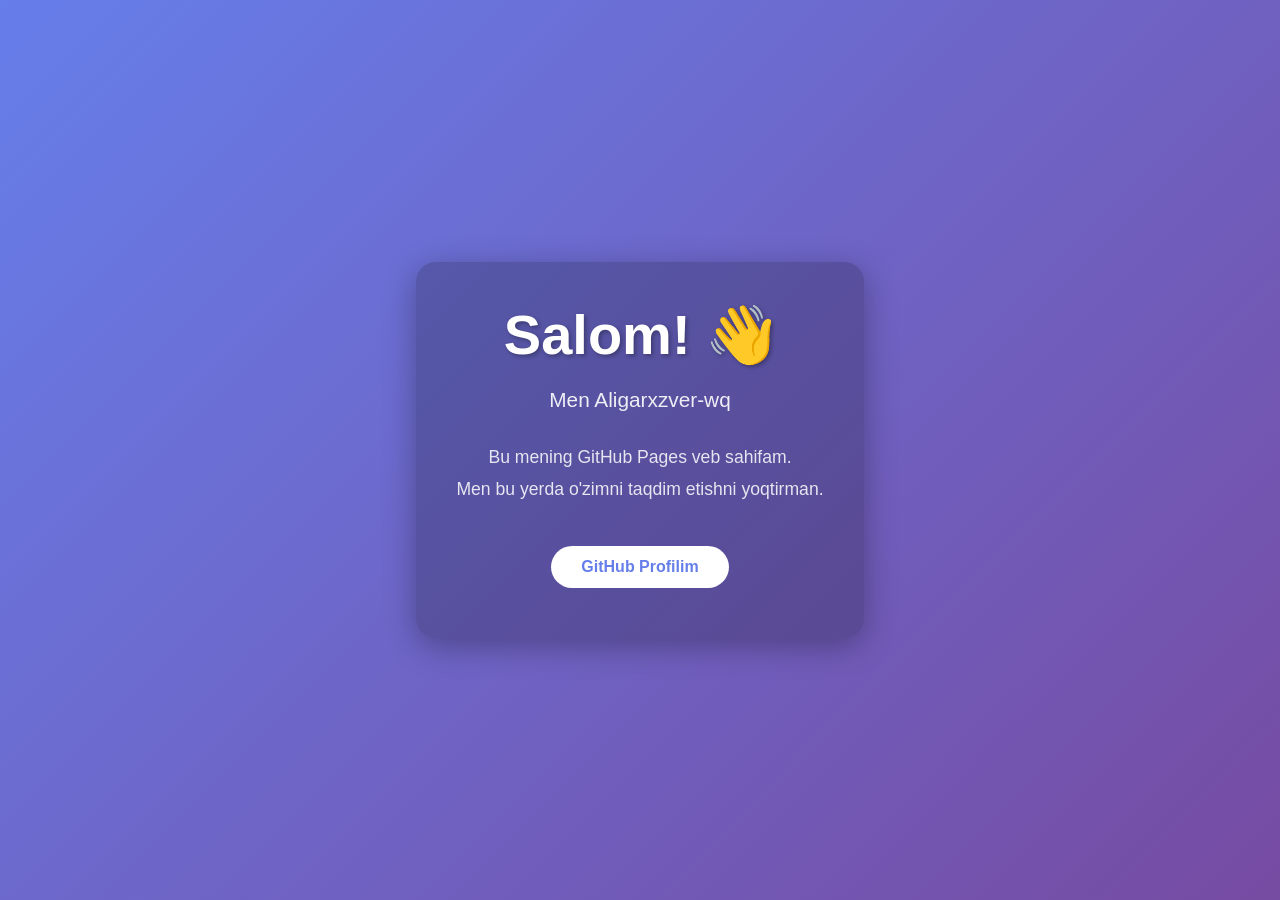
==== index.html @ 8b9c86d7 "Create personal web page with styled elements This HTML file serves as a personal web page with a gr" ====
<!DOCTYPE html>
<html lang="uz">
<head>
    <meta charset="UTF-8">
    <meta name="viewport" content="width=device-width, initial-scale=1.0">
    <title>Mening Veb Sahifam</title>
    <style>
        * {
            margin: 0;
            padding: 0;
            box-sizing: border-box;
        }
        
        body {
            font-family: 'Segoe UI', Tahoma, Geneva, Verdana, sans-serif;
            background: linear-gradient(135deg, #667eea 0%, #764ba2 100%);
            min-height: 100vh;
            display: flex;
            justify-content: center;
            align-items: center;
            color: white;
        }
        
        .container {
            text-align: center;
            padding: 40px;
            background: rgba(0, 0, 0, 0.2);
            border-radius: 20px;
            box-shadow: 0 8px 32px rgba(0, 0, 0, 0.3);
            max-width: 600px;
        }
        
        h1 {
            font-size: 3.5em;
            margin-bottom: 20px;
            text-shadow: 2px 2px 4px rgba(0, 0, 0, 0.3);
        }
        
        .subtitle {
            font-size: 1.3em;
            margin-bottom: 30px;
            opacity: 0.9;
        }
        
        .description {
            font-size: 1.1em;
            line-height: 1.8;
            margin-bottom: 30px;
            opacity: 0.85;
        }
        
        .button {
            display: inline-block;
            background: white;
            color: #667eea;
            padding: 12px 30px;
            border-radius: 25px;
            text-decoration: none;
            font-weight: bold;
            margin: 10px;
            transition: transform 0.3s, box-shadow 0.3s;
        }
        
        .button:hover {
            transform: translateY(-2px);
            box-shadow: 0 5px 15px rgba(0, 0, 0, 0.3);
        }
    </style>
</head>
<body>
    <div class="container">
        <h1>Salom! 👋</h1>
        <p class="subtitle">Men Aligarxzver-wq</p>
        <p class="description">
            Bu mening GitHub Pages veb sahifam. <br>
            Men bu yerda o'zimni taqdim etishni yoqtirman.
        </p>
        <a href="https://github.com/aligarxzver-wq" class="button">GitHub Profilim</a>
    </div>
</body>
</html>
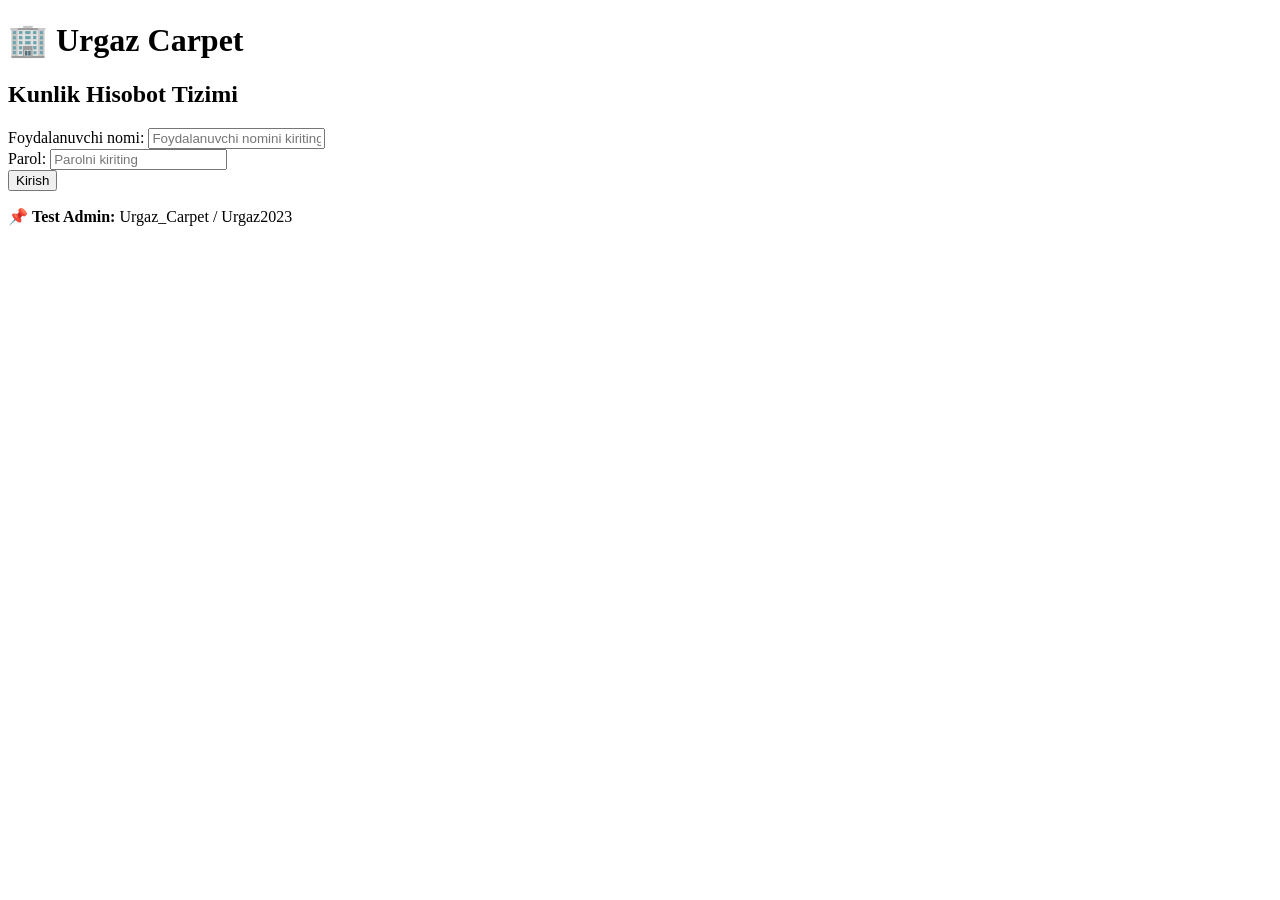
==== commit d456ce9a: "Update index.html" ====
--- a/index.html
+++ b/index.html
@@ -3,79 +3,37 @@
 <head>
     <meta charset="UTF-8">
     <meta name="viewport" content="width=device-width, initial-scale=1.0">
-    <title>Mening Veb Sahifam</title>
-    <style>
-        * {
-            margin: 0;
-            padding: 0;
-            box-sizing: border-box;
-        }
-        
-        body {
-            font-family: 'Segoe UI', Tahoma, Geneva, Verdana, sans-serif;
-            background: linear-gradient(135deg, #667eea 0%, #764ba2 100%);
-            min-height: 100vh;
-            display: flex;
-            justify-content: center;
-            align-items: center;
-            color: white;
-        }
-        
-        .container {
-            text-align: center;
-            padding: 40px;
-            background: rgba(0, 0, 0, 0.2);
-            border-radius: 20px;
-            box-shadow: 0 8px 32px rgba(0, 0, 0, 0.3);
-            max-width: 600px;
-        }
-        
-        h1 {
-            font-size: 3.5em;
-            margin-bottom: 20px;
-            text-shadow: 2px 2px 4px rgba(0, 0, 0, 0.3);
-        }
-        
-        .subtitle {
-            font-size: 1.3em;
-            margin-bottom: 30px;
-            opacity: 0.9;
-        }
-        
-        .description {
-            font-size: 1.1em;
-            line-height: 1.8;
-            margin-bottom: 30px;
-            opacity: 0.85;
-        }
-        
-        .button {
-            display: inline-block;
-            background: white;
-            color: #667eea;
-            padding: 12px 30px;
-            border-radius: 25px;
-            text-decoration: none;
-            font-weight: bold;
-            margin: 10px;
-            transition: transform 0.3s, box-shadow 0.3s;
-        }
-        
-        .button:hover {
-            transform: translateY(-2px);
-            box-shadow: 0 5px 15px rgba(0, 0, 0, 0.3);
-        }
-    </style>
+    <title>Urgaz Carpet - Kunlik Hisobot Tizimi</title>
+    <link rel="stylesheet" href="css/style.css">
 </head>
-<body>
-    <div class="container">
-        <h1>Salom! 👋</h1>
-        <p class="subtitle">Men Aligarxzver-wq</p>
-        <p class="description">
-            Bu mening GitHub Pages veb sahifam. <br>
-            Men bu yerda o'zimni taqdim etishni yoqtirman.
-        </p>
-        <a href="https://github.com/aligarxzver-wq" class="button">GitHub Profilim</a>
+<body class="login-page">
+    <div class="login-container">
+        <div class="login-box">
+            <h1>🏢 Urgaz Carpet</h1>
+            <h2>Kunlik Hisobot Tizimi</h2>
+            
+            <form id="loginForm">
+                <div class="form-group">
+                    <label for="username">Foydalanuvchi nomi:</label>
+                    <input type="text" id="username" placeholder="Foydalanuvchi nomini kiriting" required>
+                </div>
+
+                <div class="form-group">
+                    <label for="password">Parol:</label>
+                    <input type="password" id="password" placeholder="Parolni kiriting" required>
+                </div>
+
+                <button type="submit" class="btn-login">Kirish</button>
+            </form>
+
+            <div id="errorMessage" class="error-message"></div>
+            
+            <p class="info-text">
+                📌 <strong>Test Admin:</strong> Urgaz_Carpet / Urgaz2023
+            </p>
+        </div>
     </div>
+
+    <script src="js/auth.js"></script>
 </body>
 </html>
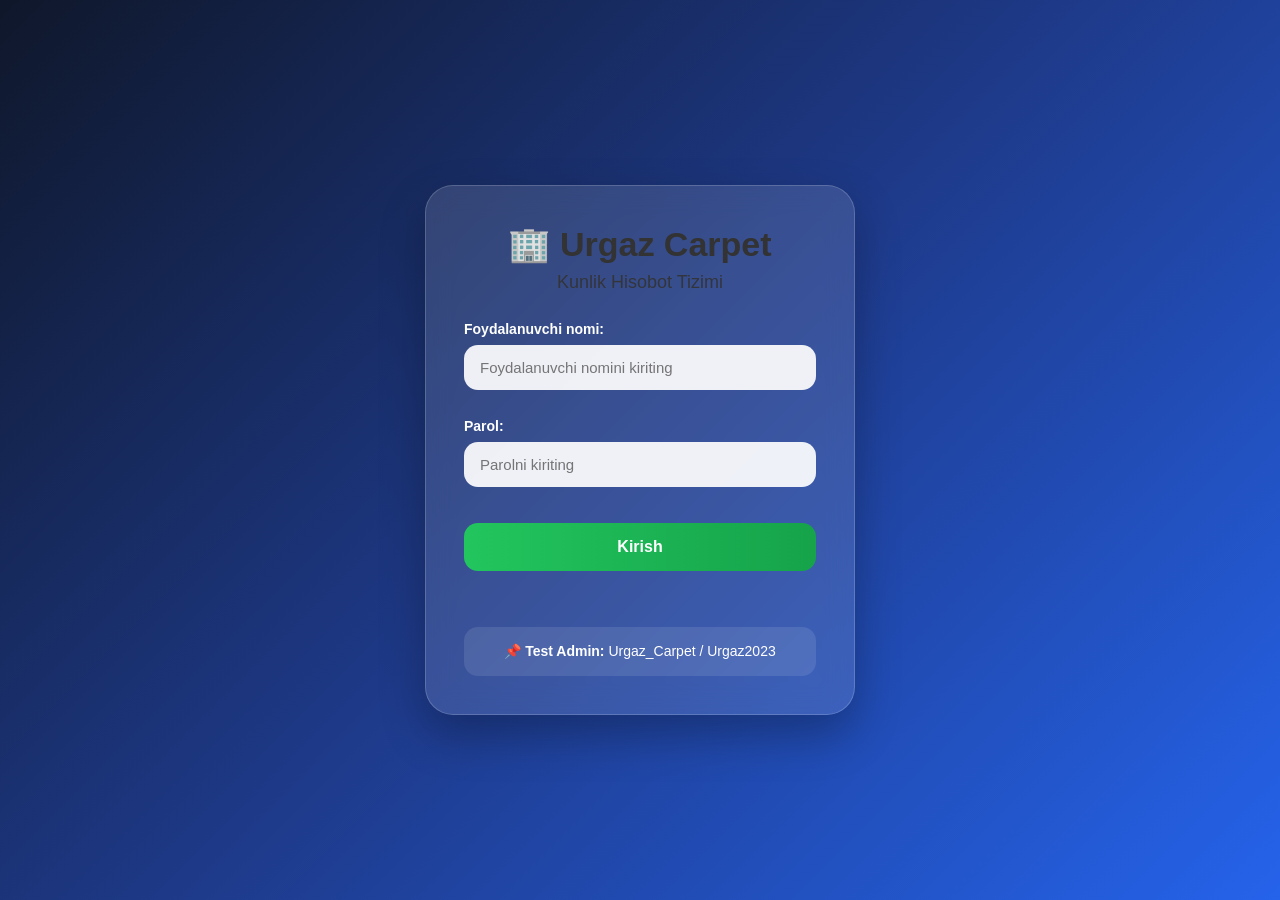
==== commit e78bb7aa: "Update index.html" ====
--- a/index.html
+++ b/index.html
@@ -1,39 +1,48 @@
 <!DOCTYPE html>
 <html lang="uz">
 <head>
-    <meta charset="UTF-8">
-    <meta name="viewport" content="width=device-width, initial-scale=1.0">
-    <title>Urgaz Carpet - Kunlik Hisobot Tizimi</title>
-    <link rel="stylesheet" href="css/style.css">
+<meta charset="UTF-8">
+<meta name="viewport" content="width=device-width, initial-scale=1.0">
+<title>Urgaz Carpet - Kunlik Hisobot Tizimi</title>
+<link rel="stylesheet" href="css/style.css">
+<style>
+*{margin:0;padding:0;box-sizing:border-box}
+body.login-page{font-family:Arial,sans-serif;min-height:100vh;display:flex;align-items:center;justify-content:center;background:linear-gradient(135deg,#0f172a,#1e3a8a,#2563eb);padding:20px}
+.login-container{width:100%;max-width:430px}
+.login-box{background:rgba(255,255,255,.12);backdrop-filter:blur(14px);border:1px solid rgba(255,255,255,.18);border-radius:28px;padding:38px;box-shadow:0 20px 45px rgba(0,0,0,.28);color:#fff}
+.login-box h1{text-align:center;font-size:34px;margin-bottom:8px}
+.login-box h2{text-align:center;font-size:18px;font-weight:400;opacity:.9;margin-bottom:28px}
+.form-group{margin-bottom:18px}
+.form-group label{display:block;margin-bottom:8px;font-size:14px;font-weight:700}
+.form-group input{width:100%;padding:14px 16px;border:none;border-radius:14px;background:rgba(255,255,255,.92);font-size:15px;outline:none;transition:.2s}
+.form-group input:focus{transform:translateY(-1px);box-shadow:0 0 0 3px rgba(255,255,255,.25)}
+.btn-login{width:100%;padding:15px;border:none;border-radius:14px;background:linear-gradient(90deg,#22c55e,#16a34a);color:#fff;font-size:16px;font-weight:700;cursor:pointer;transition:.25s;margin-top:8px}
+.btn-login:hover{transform:translateY(-2px);box-shadow:0 12px 22px rgba(34,197,94,.35)}
+.error-message{min-height:20px;text-align:center;color:#fecaca;margin-top:14px;font-size:14px}
+.info-text{margin-top:22px;padding:14px;border-radius:14px;background:rgba(255,255,255,.1);font-size:14px;line-height:1.5;text-align:center}
+@media(max-width:480px){.login-box{padding:26px}.login-box h1{font-size:28px}}
+</style>
 </head>
 <body class="login-page">
-    <div class="login-container">
-        <div class="login-box">
-            <h1>🏢 Urgaz Carpet</h1>
-            <h2>Kunlik Hisobot Tizimi</h2>
-            
-            <form id="loginForm">
-                <div class="form-group">
-                    <label for="username">Foydalanuvchi nomi:</label>
-                    <input type="text" id="username" placeholder="Foydalanuvchi nomini kiriting" required>
-                </div>
-
-                <div class="form-group">
-                    <label for="password">Parol:</label>
-                    <input type="password" id="password" placeholder="Parolni kiriting" required>
-                </div>
-
-                <button type="submit" class="btn-login">Kirish</button>
-            </form>
-
-            <div id="errorMessage" class="error-message"></div>
-            
-            <p class="info-text">
-                📌 <strong>Test Admin:</strong> Urgaz_Carpet / Urgaz2023
-            </p>
-        </div>
-    </div>
-
-    <script src="js/auth.js"></script>
+<div class="login-container">
+<div class="login-box">
+<h1>🏢 Urgaz Carpet</h1>
+<h2>Kunlik Hisobot Tizimi</h2>
+<form id="loginForm">
+<div class="form-group">
+<label for="username">Foydalanuvchi nomi:</label>
+<input type="text" id="username" placeholder="Foydalanuvchi nomini kiriting" required>
+</div>
+<div class="form-group">
+<label for="password">Parol:</label>
+<input type="password" id="password" placeholder="Parolni kiriting" required>
+</div>
+<button type="submit" class="btn-login">Kirish</button>
+</form>
+<div id="errorMessage" class="error-message"></div>
+<p class="info-text">📌 <strong>Test Admin:</strong> Urgaz_Carpet / Urgaz2023</p>
+</div>
+</div>
+<script src="js/auth.js"></script>
 </body>
 </html>
--- a/css/style.css
+++ b/css/style.css
@@ -0,0 +1,53 @@
+.container {
+    display: flex;
+    flex-direction: column;
+    align-items: center;
+    justify-content: center;
+    height: 100vh;
+}
+
+nav {
+    background-color: #333;
+    color: white;
+    padding: 15px;
+}
+
+nav a {
+    color: white;
+    padding: 14px 20px;
+    text-decoration: none;
+}
+
+nav a:hover {
+    background-color: #ddd;
+    color: black;
+}
+
+h1, h2 {
+    color: #333;
+}
+
+form {
+    display: flex;
+    flex-direction: column;
+    gap: 10px;
+}
+
+input, textarea, select {
+    padding: 10px;
+    border: 1px solid #ccc;
+    border-radius: 4px;
+}
+
+button {
+    padding: 10px;
+    background-color: #28a745;
+    color: white;
+    border: none;
+    border-radius: 4px;
+    cursor: pointer;
+}
+
+button:hover {
+    background-color: #218838;
+}
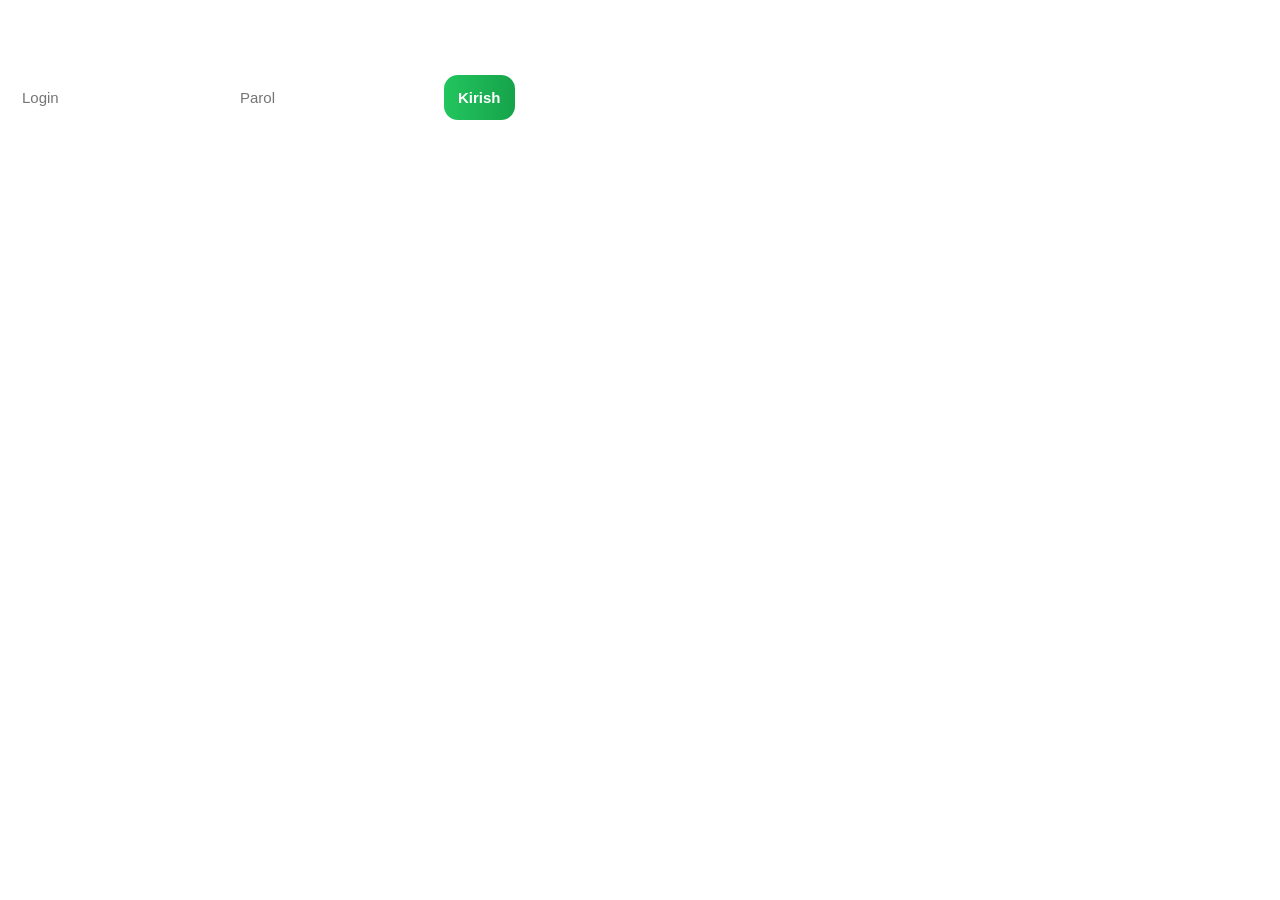
==== commit b1c4f80f: "Update index.html" ====
--- a/index.html
+++ b/index.html
@@ -1,48 +1,6 @@
-<!DOCTYPE html>
-<html lang="uz">
-<head>
-<meta charset="UTF-8">
-<meta name="viewport" content="width=device-width, initial-scale=1.0">
-<title>Urgaz Carpet - Kunlik Hisobot Tizimi</title>
-<link rel="stylesheet" href="css/style.css">
-<style>
-*{margin:0;padding:0;box-sizing:border-box}
-body.login-page{font-family:Arial,sans-serif;min-height:100vh;display:flex;align-items:center;justify-content:center;background:linear-gradient(135deg,#0f172a,#1e3a8a,#2563eb);padding:20px}
-.login-container{width:100%;max-width:430px}
-.login-box{background:rgba(255,255,255,.12);backdrop-filter:blur(14px);border:1px solid rgba(255,255,255,.18);border-radius:28px;padding:38px;box-shadow:0 20px 45px rgba(0,0,0,.28);color:#fff}
-.login-box h1{text-align:center;font-size:34px;margin-bottom:8px}
-.login-box h2{text-align:center;font-size:18px;font-weight:400;opacity:.9;margin-bottom:28px}
-.form-group{margin-bottom:18px}
-.form-group label{display:block;margin-bottom:8px;font-size:14px;font-weight:700}
-.form-group input{width:100%;padding:14px 16px;border:none;border-radius:14px;background:rgba(255,255,255,.92);font-size:15px;outline:none;transition:.2s}
-.form-group input:focus{transform:translateY(-1px);box-shadow:0 0 0 3px rgba(255,255,255,.25)}
-.btn-login{width:100%;padding:15px;border:none;border-radius:14px;background:linear-gradient(90deg,#22c55e,#16a34a);color:#fff;font-size:16px;font-weight:700;cursor:pointer;transition:.25s;margin-top:8px}
-.btn-login:hover{transform:translateY(-2px);box-shadow:0 12px 22px rgba(34,197,94,.35)}
-.error-message{min-height:20px;text-align:center;color:#fecaca;margin-top:14px;font-size:14px}
-.info-text{margin-top:22px;padding:14px;border-radius:14px;background:rgba(255,255,255,.1);font-size:14px;line-height:1.5;text-align:center}
-@media(max-width:480px){.login-box{padding:26px}.login-box h1{font-size:28px}}
-</style>
-</head>
-<body class="login-page">
-<div class="login-container">
-<div class="login-box">
-<h1>🏢 Urgaz Carpet</h1>
-<h2>Kunlik Hisobot Tizimi</h2>
-<form id="loginForm">
-<div class="form-group">
-<label for="username">Foydalanuvchi nomi:</label>
-<input type="text" id="username" placeholder="Foydalanuvchi nomini kiriting" required>
-</div>
-<div class="form-group">
-<label for="password">Parol:</label>
-<input type="password" id="password" placeholder="Parolni kiriting" required>
-</div>
-<button type="submit" class="btn-login">Kirish</button>
-</form>
-<div id="errorMessage" class="error-message"></div>
-<p class="info-text">📌 <strong>Test Admin:</strong> Urgaz_Carpet / Urgaz2023</p>
-</div>
-</div>
-<script src="js/auth.js"></script>
-</body>
-</html>
+<!DOCTYPE html><html><head><meta charset='UTF-8'><title>Login</title><link rel='stylesheet' href='css/style.css'></head><body>
+<div class='login-box'><h1>Urgaz Carpet</h1><input id='u' placeholder='Login'><input id='p' type='password' placeholder='Parol'><button onclick='go()'>Kirish</button></div>
+<script>
+if(!localStorage.users){localStorage.users=JSON.stringify([{login:'Urgaz_Carpet',pass:'Urgaz2023',role:'admin',name:'Admin'}]);}
+function go(){let u=document.getElementById('u').value,p=document.getElementById('p').value;let arr=JSON.parse(localStorage.users);let x=arr.find(a=>a.login===u&&a.pass===p);if(!x)return alert('Xato');localStorage.current=JSON.stringify(x);location.href=x.role==='admin'?'admin/dashboard.html':'worker/report.html';}
+</script></body></html>
--- a/css/style.css
+++ b/css/style.css
@@ -1,53 +1 @@
-.container {
-    display: flex;
-    flex-direction: column;
-    align-items: center;
-    justify-content: center;
-    height: 100vh;
-}
-
-nav {
-    background-color: #333;
-    color: white;
-    padding: 15px;
-}
-
-nav a {
-    color: white;
-    padding: 14px 20px;
-    text-decoration: none;
-}
-
-nav a:hover {
-    background-color: #ddd;
-    color: black;
-}
-
-h1, h2 {
-    color: #333;
-}
-
-form {
-    display: flex;
-    flex-direction: column;
-    gap: 10px;
-}
-
-input, textarea, select {
-    padding: 10px;
-    border: 1px solid #ccc;
-    border-radius: 4px;
-}
-
-button {
-    padding: 10px;
-    background-color: #28a745;
-    color: white;
-    border: none;
-    border-radius: 4px;
-    cursor: pointer;
-}
-
-button:hover {
-    background-color: #218838;
-}+.container{display:flex;flex-direction:column;align-items:center;justify-content:center;min-height:100vh;padding:24px;background:linear-gradient(135deg,#0b1220,#111827,#1e3a8a);font-family:Inter,Arial,sans-serif;color:#fff}nav{width:100%;max-width:1200px;background:rgba(255,255,255,.08);backdrop-filter:blur(14px);color:#fff;padding:16px 20px;border-radius:20px;display:flex;flex-wrap:wrap;gap:10px;justify-content:center;box-shadow:0 10px 24px rgba(0,0,0,.18)}nav a{color:#fff;padding:12px 18px;text-decoration:none;border-radius:12px;transition:.25s;font-weight:600}nav a:hover{background:#2563eb;color:#fff;transform:translateY(-2px)}h1,h2{color:#fff;text-align:center;margin-bottom:14px}h1{font-size:34px}h2{font-size:24px;opacity:.9}form{display:flex;flex-direction:column;gap:14px;width:100%;max-width:520px;background:rgba(255,255,255,.08);padding:28px;border-radius:24px;backdrop-filter:blur(14px);box-shadow:0 14px 28px rgba(0,0,0,.2)}input,textarea,select{padding:14px;border:none;border-radius:14px;background:rgba(255,255,255,.92);font-size:15px;outline:none;transition:.2s}input:focus,textarea:focus,select:focus{box-shadow:0 0 0 3px rgba(37,99,235,.35)}button{padding:14px;background:linear-gradient(90deg,#22c55e,#16a34a);color:#fff;border:none;border-radius:14px;cursor:pointer;font-weight:700;font-size:15px;transition:.25s}button:hover{background:linear-gradient(90deg,#16a34a,#15803d);transform:translateY(-2px);box-shadow:0 10px 20px rgba(34,197,94,.28)}@media(max-width:768px){.container{padding:16px}h1{font-size:28px}h2{font-size:20px}nav{justify-content:flex-start}form{padding:20px}}
